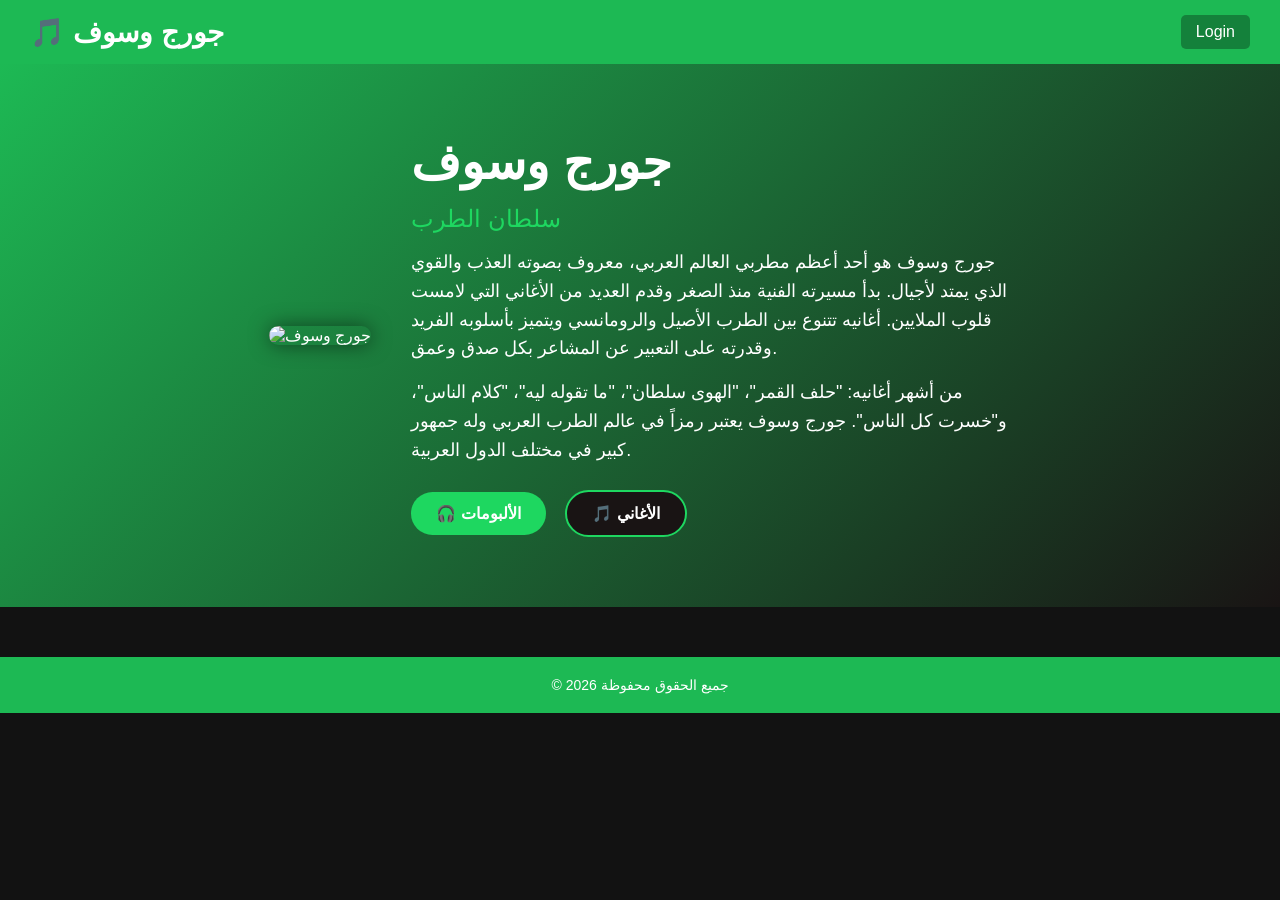
==== index.html @ edac1225 "Add files via upload" ====
<!DOCTYPE html>
<html lang="ar">
<head>
<meta charset="UTF-8">
<meta name="viewport" content="width=device-width, initial-scale=1.0">
<title>جورج وسوف - سلطان الطرب</title>
<link rel="stylesheet" href="style.css">
</head>

<body>

<header class="top-nav">
    <h1>🎵 جورج وسوف</h1>
    <a href="login.html" class="nav-btn">Login</a>
</header>

<section class="hero">
    <div class="hero-image">
        <img src="images/george_wassouf.jpg" alt="جورج وسوف">
    </div>

    <div class="hero-content">
        <h2>جورج وسوف</h2>
        <p class="subtitle">سلطان الطرب</p>
        <p class="desc">
            جورج وسوف هو أحد أعظم مطربي العالم العربي، معروف بصوته العذب والقوي الذي يمتد لأجيال. 
            بدأ مسيرته الفنية منذ الصغر وقدم العديد من الأغاني التي لامست قلوب الملايين. 
            أغانيه تتنوع بين الطرب الأصيل والرومانسي ويتميز بأسلوبه الفريد وقدرته على التعبير عن المشاعر بكل صدق وعمق.
        </p>
        <p class="desc">
            من أشهر أغانيه: "حلف القمر"، "الهوى سلطان"، "ما تقوله ليه"، "كلام الناس"، و"خسرت كل الناس". 
            جورج وسوف يعتبر رمزاً في عالم الطرب العربي وله جمهور كبير في مختلف الدول العربية.
        </p>

        <div class="buttons">
            <a href="albums.html" class="main-btn">🎧 الألبومات</a>
            <a href="songs.html" class="main-btn second-btn">🎵 الأغاني</a>
        </div>
    </div>
</section>

<footer>
    <p>© 2026 جميع الحقوق محفوظة</p>
</footer>

</body>
</html>
---- style.css ----
/* ====== Reset & Base ====== */
* {
    margin:0;
    padding:0;
    box-sizing:border-box;
    font-family: 'Arial', sans-serif;
}

html, body{
    height:auto;
    overflow-y:auto;
}

body{
    background:#121212;
    color:#fff;
}

/* ====== Header ====== */
.top-nav{
    display:flex;
    justify-content:space-between;
    align-items:center;
    padding:15px 30px;
    background:#1DB954;
}
.top-nav h1{
    font-size:28px;
}
.nav-btn{
    color:#fff;
    text-decoration:none;
    margin-left:15px;
    padding:8px 15px;
    border-radius:5px;
    background:rgba(0,0,0,0.3);
    transition:0.3s;
}
.nav-btn:hover{
    background:rgba(0,0,0,0.5);
}

/* ====== Hero Section ====== */
.hero{
    display:flex;
    flex-wrap:wrap;
    justify-content:center;
    align-items:center;
    padding:50px 20px;
    background: linear-gradient(135deg,#1DB954,#191414);
}
.hero-image img{
    max-width:300px;
    border-radius:15px;
    margin:20px;
    box-shadow:0 0 20px rgba(0,0,0,0.5);
}
.hero-content{
    max-width:600px;
    margin:20px;
}
.hero-content h2{
    font-size:48px;
    margin-bottom:15px;
}
.hero-content .subtitle{
    font-size:24px;
    color:#1ED760;
}
.hero-content .desc{
    font-size:18px;
    margin:15px 0;
    line-height:1.6;
}
.hero-content .buttons a{
    display:inline-block;
    margin-right:15px;
    margin-top:10px;
    padding:12px 25px;
    border-radius:50px;
    text-decoration:none;
    color:#fff;
    background:#1ED760;
    font-weight:bold;
    transition:0.3s;
}
.hero-content .buttons a.second-btn{
    background:#191414;
    border:2px solid #1ED760;
}
.hero-content .buttons a:hover{
    opacity:0.8;
}

/* ====== Songs Grid ====== */
.songs-grid{
    display:grid;
    grid-template-columns: repeat(auto-fit,minmax(180px,1fr));
    gap:20px;
    padding:30px;
}
.song-card{
    background:#181818;
    border-radius:15px;
    overflow:hidden;
    box-shadow:0 0 20px rgba(0,0,0,0.5);
    text-align:center;
    transition:0.3s;
}
.song-card:hover{
    transform:translateY(-5px);
}
.song-card img{
    width:100%;
    height:180px;
    object-fit:cover;
}
.song-card h3{
    margin:10px 0;
    font-size:18px;
}
.song-card button{
    margin:5px;
    padding:8px 15px;
    border:none;
    border-radius:5px;
    background:#1DB954;
    color:#fff;
    cursor:pointer;
    transition:0.3s;
}
.song-card button:hover{
    background:#1ED760;
}

/* ====== Player Bar ====== */
.player-bar{
    position:fixed;
    bottom:0;
    left:0;
    width:100%;
    background:#1DB954;
    color:#fff;
    display:flex;
    justify-content:space-between;
    align-items:center;
    padding:10px 20px;
    font-weight:bold;
}
.player-bar button{
    padding:5px 10px;
    background:#191414;
    border:none;
    border-radius:5px;
    cursor:pointer;
}

/* ====== Search ====== */
#search{
    display:block;
    width:calc(100% - 40px);
    max-width:400px;
    margin:20px auto;
    padding:10px 15px;
    border-radius:50px;
    border:none;
    outline:none;
}

/* ====== Footer ====== */
footer{
    text-align:center;
    padding:20px;
    background:#1DB954;
    margin-top:50px;
    font-size:14px;
    color:#fff;
}

/* ====== Scroll Style (شكل الشريط) ====== */
::-webkit-scrollbar {
    width:10px;
}
::-webkit-scrollbar-track {
    background:#121212;
}
::-webkit-scrollbar-thumb {
    background:#1DB954;
    border-radius:10px;
}
::-webkit-scrollbar-thumb:hover {
    background:#1ED760;
}

/* ====== Responsive ====== */
@media(max-width:768px){
    .hero{
        flex-direction:column;
        text-align:center;
    }
    .hero-content h2{
        font-size:36px;
    }
    .hero-content .subtitle{
        font-size:20px;
    }
}
html, body {
    height: auto !important;
    overflow-y: scroll !important;
}

body{
    padding-bottom:80px
}
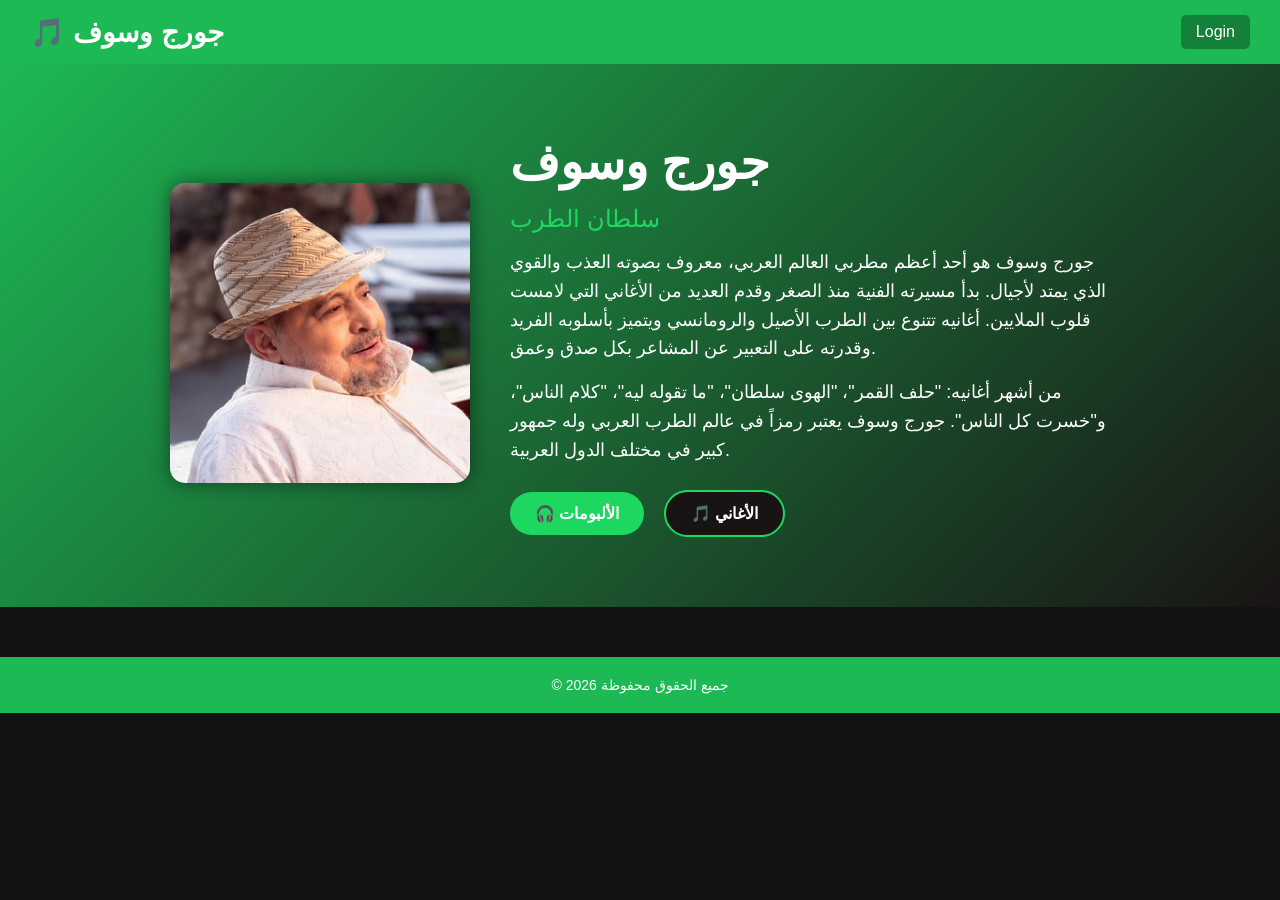
==== commit 75f6f4a3: "Update index.html" ====
--- a/index.html
+++ b/index.html
@@ -16,7 +16,7 @@
 
 <section class="hero">
     <div class="hero-image">
-        <img src="images/george_wassouf.jpg" alt="جورج وسوف">
+        <img src="george_wassouf.jpg" alt="جورج وسوف">
     </div>
 
     <div class="hero-content">
@@ -44,4 +44,4 @@
 </footer>
 
 </body>
-</html>+</html>
